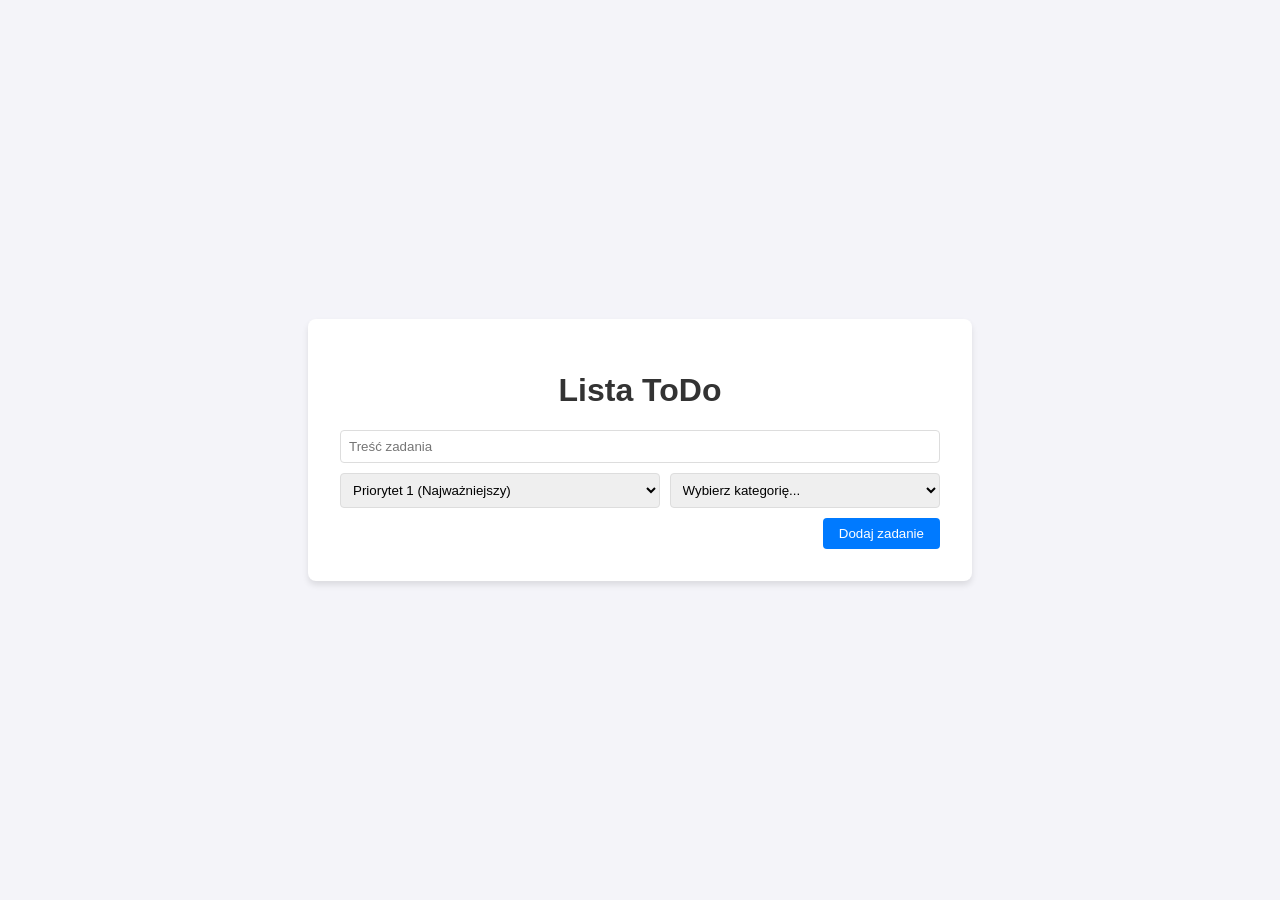
==== src/main/resources/static/index.html @ 030b0a2b "Change page title" ====
<!DOCTYPE html>
<html lang="en">
<head>
    <meta charset="UTF-8">
    <meta name="viewport" content="width=device-width, initial-scale=1.0">
    <title>ToDo</title>
    <style>
        body {
            font-family: -apple-system, BlinkMacSystemFont, "Segoe UI", Roboto, "Helvetica Neue", Arial, sans-serif;
            background-color: #f4f4f9;
            color: #333;
            display: flex;
            justify-content: center;
            align-items: center;
            height: 100vh;
            margin: 0;
        }
        #app {
            background: #fff;
            padding: 2rem;
            border-radius: 8px;
            box-shadow: 0 4px 6px rgba(0, 0, 0, 0.1);
            width: 100%;
            max-width: 600px;
        }
        h1 {
            color: #333;
            text-align: center;
        }
        ul {
            list-style: none;
            padding: 0;
        }
        li {
            display: flex;
            align-items: center;
            padding: 0.75rem 0;
            border-bottom: 1px solid #ddd;
        }
        li:last-child {
            border-bottom: none;
        }
        li span {
            flex-grow: 1;
            cursor: pointer;
        }
        li.completed span {
            text-decoration: line-through;
            color: #888;
        }
        .meta-info {
            font-size: 0.8rem;
            color: #666;
            margin-right: 10px;
        }
        .delete-btn {
            background: none;
            border: none;
            color: #ff3b30;
            font-size: 1rem;
            cursor: pointer;
        }
        form {
            display: flex;
            flex-direction: column;
            gap: 10px;
            margin-top: 1rem;
        }
        .form-row {
            display: flex;
            gap: 10px;
        }
        input[type="text"], select {
            padding: 0.5rem;
            border: 1px solid #ddd;
            border-radius: 4px;
            flex-grow: 1;
        }
        button[type="submit"] {
            padding: 0.5rem 1rem;
            border: none;
            background-color: #007aff;
            color: white;
            border-radius: 4px;
            cursor: pointer;
            align-self: flex-end;
        }
    </style>
</head>
<body>

<div id="app">
    <h1>Lista ToDo</h1>
    <ul id="todo-list"></ul>
    <form id="todo-form">
        <input type="text" id="todo-input" placeholder="Treść zadania" autocomplete="off" required>
        <div class="form-row">
            <select id="todo-priority">
                <option value="1">Priorytet 1 (Najważniejszy)</option>
                <option value="2">Priorytet 2</option>
                <option value="3">Priorytet 3 (Najmniej ważny)</option>
            </select>
            <select id="todo-category-select">
                <option value="">Wybierz kategorię...</option>
                <option value="new">+ Nowa kategoria</option>
            </select>
        </div>
        <input type="text" id="todo-category-input" placeholder="Nazwa nowej kategorii" style="display: none;">
        <button type="submit">Dodaj zadanie</button>
    </form>
</div>

<script>
    document.addEventListener('DOMContentLoaded', () => {
        const todoList = document.getElementById('todo-list');
        const todoForm = document.getElementById('todo-form');
        const todoInput = document.getElementById('todo-input');
        const todoPriority = document.getElementById('todo-priority');
        const todoCategorySelect = document.getElementById('todo-category-select');
        const todoCategoryInput = document.getElementById('todo-category-input');
        const apiUrl = '/api/todos';
        const categoriesUrl = '/api/categories';

        async function fetchCategories() {
            try {
                const response = await fetch(categoriesUrl);
                const categories = await response.json();
                populateCategorySelect(categories);
            } catch (error) {
                console.error('Failed to fetch categories:', error);
            }
        }

        function populateCategorySelect(categories) {
            // Keep the first two options
            const defaultOption = todoCategorySelect.options[0];
            const newOption = todoCategorySelect.options[1];
            todoCategorySelect.innerHTML = '';
            todoCategorySelect.appendChild(defaultOption);
            todoCategorySelect.appendChild(newOption);

            categories.forEach(category => {
                const option = document.createElement('option');
                option.value = category.name; // Use name as value for simplicity in matching
                option.textContent = category.name;
                todoCategorySelect.appendChild(option);
            });
        }

        todoCategorySelect.addEventListener('change', () => {
            if (todoCategorySelect.value === 'new') {
                todoCategoryInput.style.display = 'block';
                todoCategoryInput.required = true;
                todoCategoryInput.focus();
            } else {
                todoCategoryInput.style.display = 'none';
                todoCategoryInput.required = false;
            }
        });

        async function fetchTodos() {
            try {
                const response = await fetch(apiUrl);
                const todos = await response.json();
                renderTodos(todos);
            } catch (error) {
                console.error('Failed to fetch todos:', error);
            }
        }

        function renderTodos(todos) {
            todoList.innerHTML = '';
            // Sort by priority then ID
            todos.sort((a, b) => (a.priority || 3) - (b.priority || 3) || a.id - b.id);
            todos.forEach(todo => {
                const li = document.createElement('li');
                li.dataset.id = todo.id;
                if (todo.completed) {
                    li.classList.add('completed');
                }

                const span = document.createElement('span');
                const categoryName = todo.category ? todo.category.name : 'Brak kategorii';
                const priority = todo.priority ? `P${todo.priority}` : '';
                
                span.innerHTML = `${todo.content} <span class="meta-info">[${categoryName}] ${priority}</span>`;
                span.addEventListener('click', () => toggleTodoStatus(todo.id, !todo.completed));

                const deleteBtn = document.createElement('button');
                deleteBtn.textContent = '✖';
                deleteBtn.className = 'delete-btn';
                deleteBtn.addEventListener('click', () => deleteTodo(todo.id));

                li.appendChild(span);
                li.appendChild(deleteBtn);
                todoList.appendChild(li);
            });
        }

        async function addTodo(content, priority, categoryName) {
            const payload = {
                content: content,
                priority: parseInt(priority),
                completed: false,
                category: { name: categoryName }
            };

            try {
                const response = await fetch(apiUrl, {
                    method: 'POST',
                    headers: { 'Content-Type': 'application/json' },
                    body: JSON.stringify(payload)
                });
                if (response.ok) {
                    fetchTodos();
                    fetchCategories(); // Refresh categories in case a new one was added
                }
            } catch (error) {
                console.error('Failed to add todo:', error);
            }
        }

        async function toggleTodoStatus(id, completed) {
            try {
                const response = await fetch(`${apiUrl}/${id}`, {
                    method: 'PUT',
                    headers: { 'Content-Type': 'application/json' },
                    body: JSON.stringify({ completed: completed })
                });
                if (response.ok) {
                    fetchTodos();
                }
            } catch (error) {
                console.error('Failed to update todo:', error);
            }
        }

        async function deleteTodo(id) {
            try {
                const response = await fetch(`${apiUrl}/${id}`, {
                    method: 'DELETE'
                });
                if (response.ok) {
                    fetchTodos();
                }
            } catch (error) {
                console.error('Failed to delete todo:', error);
            }
        }

        todoForm.addEventListener('submit', e => {
            e.preventDefault();
            const content = todoInput.value.trim();
            const priority = todoPriority.value;
            let categoryName = todoCategorySelect.value;
            
            if (categoryName === 'new') {
                categoryName = todoCategoryInput.value.trim();
            }

            if (content && categoryName && categoryName !== 'new') {
                addTodo(content, priority, categoryName);
                todoInput.value = '';
                todoCategoryInput.value = '';
                todoCategorySelect.value = '';
                todoCategoryInput.style.display = 'none';
            } else if (!categoryName || categoryName === 'new') {
                alert('Proszę wybrać lub wpisać kategorię.');
            }
        });

        fetchCategories();
        fetchTodos();
    });
</script>

</body>
</html>
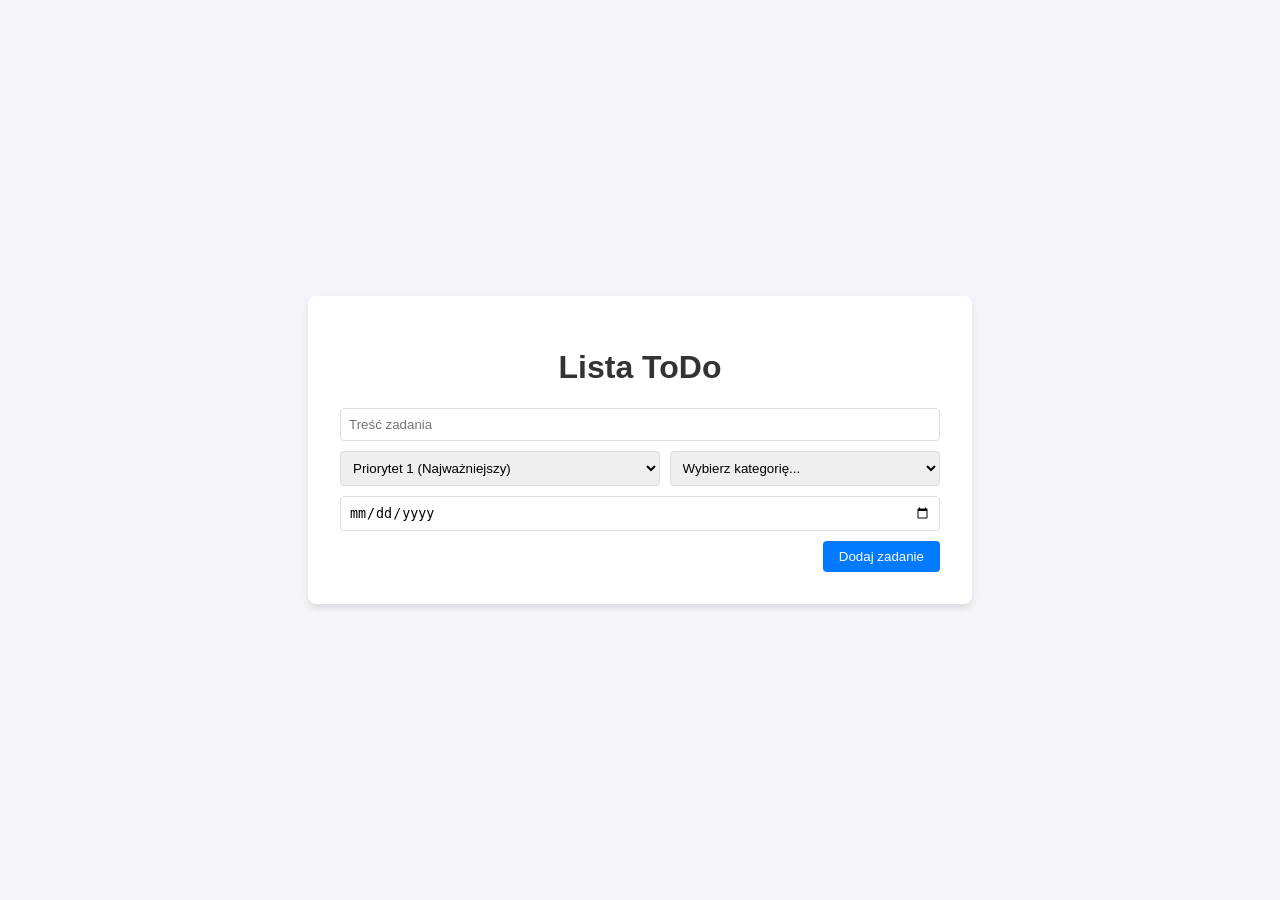
==== commit f5800484: "add deadline" ====
--- a/src/main/resources/static/index.html
+++ b/src/main/resources/static/index.html
@@ -70,7 +70,7 @@
             display: flex;
             gap: 10px;
         }
-        input[type="text"], select {
+        input[type="text"], input[type="date"], select {
             padding: 0.5rem;
             border: 1px solid #ddd;
             border-radius: 4px;
@@ -105,6 +105,7 @@
                 <option value="new">+ Nowa kategoria</option>
             </select>
         </div>
+        <input type="date" id="todo-deadline" placeholder="Termin wykonania">
         <input type="text" id="todo-category-input" placeholder="Nazwa nowej kategorii" style="display: none;">
         <button type="submit">Dodaj zadanie</button>
     </form>
@@ -116,6 +117,7 @@
         const todoForm = document.getElementById('todo-form');
         const todoInput = document.getElementById('todo-input');
         const todoPriority = document.getElementById('todo-priority');
+        const todoDeadline = document.getElementById('todo-deadline');
         const todoCategorySelect = document.getElementById('todo-category-select');
         const todoCategoryInput = document.getElementById('todo-category-input');
         const apiUrl = '/api/todos';
@@ -182,8 +184,9 @@
                 const span = document.createElement('span');
                 const categoryName = todo.category ? todo.category.name : 'Brak kategorii';
                 const priority = todo.priority ? `P${todo.priority}` : '';
+                const deadline = todo.deadline ? `(do: ${todo.deadline})` : '';
                 
-                span.innerHTML = `${todo.content} <span class="meta-info">[${categoryName}] ${priority}</span>`;
+                span.innerHTML = `${todo.content} <span class="meta-info">[${categoryName}] ${priority} ${deadline}</span>`;
                 span.addEventListener('click', () => toggleTodoStatus(todo.id, !todo.completed));
 
                 const deleteBtn = document.createElement('button');
@@ -197,12 +200,13 @@
             });
         }
 
-        async function addTodo(content, priority, categoryName) {
+        async function addTodo(content, priority, categoryName, deadline) {
             const payload = {
                 content: content,
                 priority: parseInt(priority),
                 completed: false,
-                category: { name: categoryName }
+                category: { name: categoryName },
+                deadline: deadline || null
             };
 
             try {
@@ -252,6 +256,7 @@
             e.preventDefault();
             const content = todoInput.value.trim();
             const priority = todoPriority.value;
+            const deadline = todoDeadline.value;
             let categoryName = todoCategorySelect.value;
             
             if (categoryName === 'new') {
@@ -259,10 +264,11 @@
             }
 
             if (content && categoryName && categoryName !== 'new') {
-                addTodo(content, priority, categoryName);
+                addTodo(content, priority, categoryName, deadline);
                 todoInput.value = '';
                 todoCategoryInput.value = '';
                 todoCategorySelect.value = '';
+                todoDeadline.value = '';
                 todoCategoryInput.style.display = 'none';
             } else if (!categoryName || categoryName === 'new') {
                 alert('Proszę wybrać lub wpisać kategorię.');
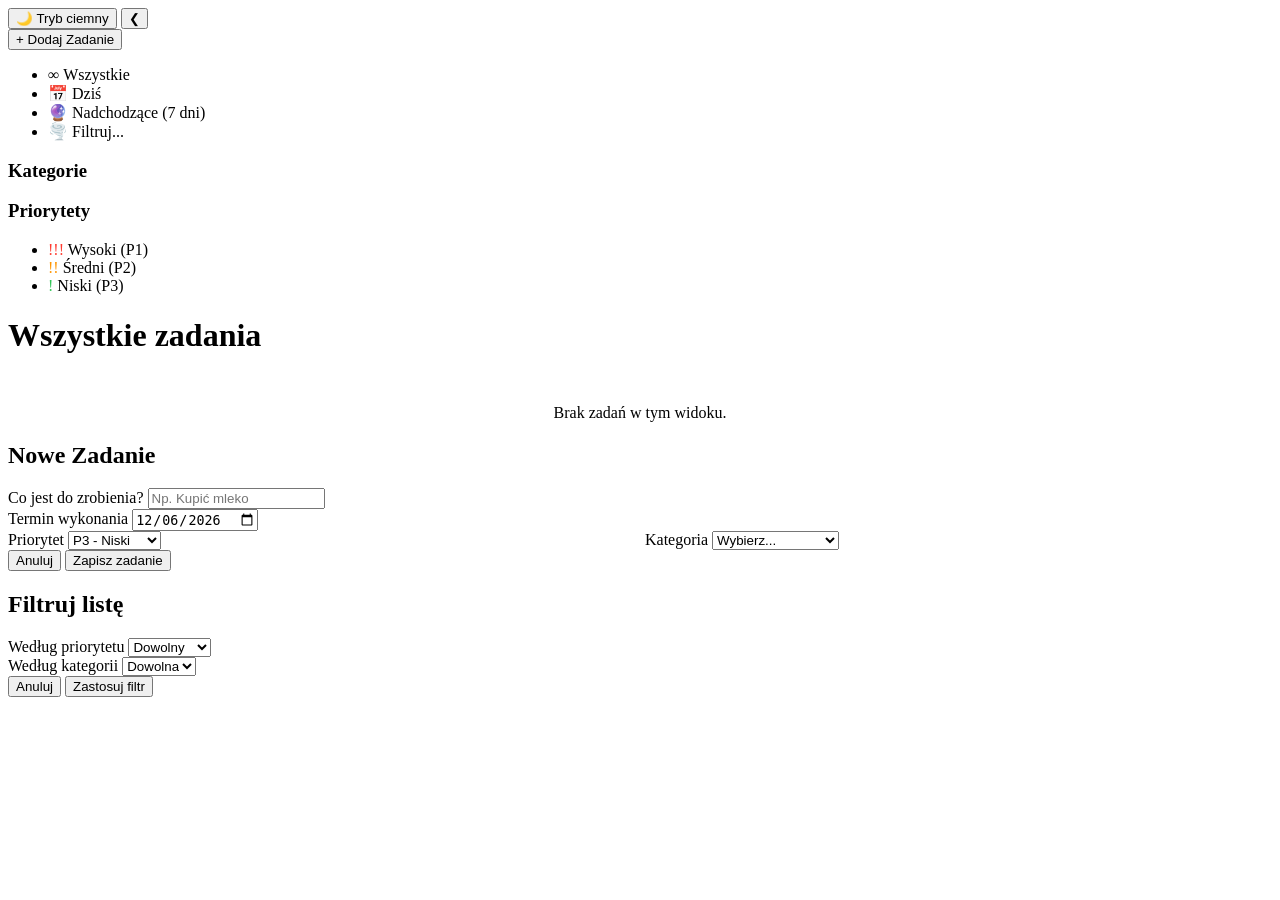
==== commit 1595bc94: "Major overhaul of index.html structure for new UI This file has been fundamentally modified to suppo" ====
--- a/src/main/resources/static/index.html
+++ b/src/main/resources/static/index.html
@@ -1,282 +1,545 @@
 <!DOCTYPE html>
-<html lang="en">
+<html lang="pl">
 <head>
     <meta charset="UTF-8">
     <meta name="viewport" content="width=device-width, initial-scale=1.0">
-    <title>ToDo</title>
-    <style>
-        body {
-            font-family: -apple-system, BlinkMacSystemFont, "Segoe UI", Roboto, "Helvetica Neue", Arial, sans-serif;
-            background-color: #f4f4f9;
-            color: #333;
-            display: flex;
-            justify-content: center;
-            align-items: center;
-            height: 100vh;
-            margin: 0;
-        }
-        #app {
-            background: #fff;
-            padding: 2rem;
-            border-radius: 8px;
-            box-shadow: 0 4px 6px rgba(0, 0, 0, 0.1);
-            width: 100%;
-            max-width: 600px;
-        }
-        h1 {
-            color: #333;
-            text-align: center;
-        }
-        ul {
-            list-style: none;
-            padding: 0;
-        }
-        li {
-            display: flex;
-            align-items: center;
-            padding: 0.75rem 0;
-            border-bottom: 1px solid #ddd;
-        }
-        li:last-child {
-            border-bottom: none;
-        }
-        li span {
-            flex-grow: 1;
-            cursor: pointer;
-        }
-        li.completed span {
-            text-decoration: line-through;
-            color: #888;
-        }
-        .meta-info {
-            font-size: 0.8rem;
-            color: #666;
-            margin-right: 10px;
-        }
-        .delete-btn {
-            background: none;
-            border: none;
-            color: #ff3b30;
-            font-size: 1rem;
-            cursor: pointer;
-        }
-        form {
-            display: flex;
-            flex-direction: column;
-            gap: 10px;
-            margin-top: 1rem;
-        }
-        .form-row {
-            display: flex;
-            gap: 10px;
-        }
-        input[type="text"], input[type="date"], select {
-            padding: 0.5rem;
-            border: 1px solid #ddd;
-            border-radius: 4px;
-            flex-grow: 1;
-        }
-        button[type="submit"] {
-            padding: 0.5rem 1rem;
-            border: none;
-            background-color: #007aff;
-            color: white;
-            border-radius: 4px;
-            cursor: pointer;
-            align-self: flex-end;
-        }
-    </style>
+    <title>ToDo - Mój Organizer</title>
+    <link rel="stylesheet" href="style.css">
 </head>
 <body>
 
-<div id="app">
-    <h1>Lista ToDo</h1>
-    <ul id="todo-list"></ul>
-    <form id="todo-form">
-        <input type="text" id="todo-input" placeholder="Treść zadania" autocomplete="off" required>
-        <div class="form-row">
-            <select id="todo-priority">
-                <option value="1">Priorytet 1 (Najważniejszy)</option>
-                <option value="2">Priorytet 2</option>
-                <option value="3">Priorytet 3 (Najmniej ważny)</option>
-            </select>
-            <select id="todo-category-select">
-                <option value="">Wybierz kategorię...</option>
-                <option value="new">+ Nowa kategoria</option>
-            </select>
+<div id="app-container">
+    <aside class="sidebar" id="sidebar">
+        <div class="sidebar-header-buttons">
+             <button class="theme-btn" id="theme-toggle" title="Przełącz motyw">
+                <span class="icon theme-icon">🌙</span>
+                <span class="nav-text theme-btn-text">Tryb ciemny</span>
+            </button>
+            
+            <button class="toggle-btn" id="sidebar-toggle" title="Zwiń/Rozwiń menu">❮</button>
         </div>
-        <input type="date" id="todo-deadline" placeholder="Termin wykonania">
-        <input type="text" id="todo-category-input" placeholder="Nazwa nowej kategorii" style="display: none;">
-        <button type="submit">Dodaj zadanie</button>
-    </form>
+        
+        <button class="add-task-btn" id="open-add-modal">
+            <span class="icon">+</span>
+            <span class="nav-text">Dodaj Zadanie</span>
+        </button>
+
+        <ul class="nav-list">
+            <li class="nav-item active" data-view="all">
+                <span class="icon">∞</span>
+                <span class="nav-text">Wszystkie</span>
+            </li>
+            <li class="nav-item" data-view="today">
+                <span class="icon">📅</span>
+                <span class="nav-text">Dziś</span>
+            </li>
+            <li class="nav-item" data-view="upcoming">
+                <span class="icon">🔮</span>
+                <span class="nav-text">Nadchodzące (7 dni)</span>
+            </li>
+            <li class="nav-item" id="open-filter-modal">
+                <span class="icon">🌪️</span>
+                <span class="nav-text">Filtruj...</span>
+            </li>
+        </ul>
+
+        <div class="nav-section">
+            <h3>Kategorie</h3>
+            <ul class="nav-list" id="category-list">
+                </ul>
+        </div>
+
+        <div class="nav-section">
+            <h3>Priorytety</h3>
+            <ul class="nav-list">
+                <li class="nav-item" data-filter-type="priority" data-filter-value="1">
+                    <span class="icon" style="color: #ff3b30;">!!!</span>
+                    <span class="nav-text">Wysoki (P1)</span>
+                </li>
+                <li class="nav-item" data-filter-type="priority" data-filter-value="2">
+                    <span class="icon" style="color: #ff9500;">!!</span>
+                    <span class="nav-text">Średni (P2)</span>
+                </li>
+                <li class="nav-item" data-filter-type="priority" data-filter-value="3">
+                    <span class="icon" style="color: #34c759;">!</span>
+                    <span class="nav-text">Niski (P3)</span>
+                </li>
+            </ul>
+        </div>
+    </aside>
+
+    <main class="main-content">
+        <header class="header">
+            <h1 id="page-title">Wszystkie zadania</h1>
+            <div id="active-filters" class="active-filters-info"></div>
+        </header>
+
+        <div id="todo-list-container">
+            </div>
+    </main>
+</div>
+
+<div class="modal-overlay" id="add-modal">
+    <div class="modal">
+        <h2>Nowe Zadanie</h2>
+        <form id="todo-form">
+            <div class="form-group">
+                <label for="todo-input">Co jest do zrobienia?</label>
+                <input type="text" id="todo-input" class="form-control" placeholder="Np. Kupić mleko" required autocomplete="off">
+            </div>
+            
+            <div class="form-group">
+                <label for="todo-deadline">Termin wykonania</label>
+                <input type="date" id="todo-deadline" class="form-control" required>
+            </div>
+
+            <div class="form-row" style="display: flex; gap: 10px;">
+                <div class="form-group" style="flex: 1;">
+                    <label for="todo-priority">Priorytet</label>
+                    <select id="todo-priority" class="form-control">
+                        <option value="1">P1 - Wysoki</option>
+                        <option value="2">P2 - Średni</option>
+                        <option value="3" selected>P3 - Niski</option>
+                    </select>
+                </div>
+
+                <div class="form-group" style="flex: 1;">
+                    <label for="todo-category-select">Kategoria</label>
+                    <select id="todo-category-select" class="form-control">
+                        <option value="">Wybierz...</option>
+                        <option value="new">+ Nowa kategoria</option>
+                    </select>
+                </div>
+            </div>
+
+            <input type="text" id="todo-category-input" class="form-control" placeholder="Nazwa nowej kategorii" style="display: none; margin-bottom: 15px;">
+
+            <div class="modal-actions">
+                <button type="button" class="btn-secondary" id="close-add-modal">Anuluj</button>
+                <button type="submit" class="btn-primary">Zapisz zadanie</button>
+            </div>
+        </form>
+    </div>
+</div>
+
+<div class="modal-overlay" id="filter-modal">
+    <div class="modal">
+        <h2>Filtruj listę</h2>
+        <form id="filter-form">
+            <div class="form-group">
+                <label>Według priorytetu</label>
+                <select id="filter-priority" class="form-control">
+                    <option value="">Dowolny</option>
+                    <option value="1">Priorytet 1</option>
+                    <option value="2">Priorytet 2</option>
+                    <option value="3">Priorytet 3</option>
+                </select>
+            </div>
+            <div class="form-group">
+                <label>Według kategorii</label>
+                <select id="filter-category" class="form-control">
+                    <option value="">Dowolna</option>
+                    </select>
+            </div>
+            <div class="modal-actions">
+                <button type="button" class="btn-secondary" id="close-filter-modal">Anuluj</button>
+                <button type="submit" class="btn-primary">Zastosuj filtr</button>
+            </div>
+        </form>
+    </div>
 </div>
 
 <script>
     document.addEventListener('DOMContentLoaded', () => {
-        const todoList = document.getElementById('todo-list');
+        // --- ZMIENNE STANU ---
+        let todos = [];
+        let categories = [];
+        let currentView = 'all';
+        let activeFilter = null;
+
+        // --- SELEKTORY DOM ---
+        const sidebar = document.getElementById('sidebar');
+        const listContainer = document.getElementById('todo-list-container');
+        const pageTitle = document.getElementById('page-title');
+        const activeFiltersDiv = document.getElementById('active-filters');
+        
+        // Formularze
+        const addModal = document.getElementById('add-modal');
+        const filterModal = document.getElementById('filter-modal');
         const todoForm = document.getElementById('todo-form');
-        const todoInput = document.getElementById('todo-input');
-        const todoPriority = document.getElementById('todo-priority');
-        const todoDeadline = document.getElementById('todo-deadline');
-        const todoCategorySelect = document.getElementById('todo-category-select');
-        const todoCategoryInput = document.getElementById('todo-category-input');
-        const apiUrl = '/api/todos';
-        const categoriesUrl = '/api/categories';
-
-        async function fetchCategories() {
+        const filterForm = document.getElementById('filter-form');
+        const categorySelect = document.getElementById('todo-category-select');
+        const categoryInput = document.getElementById('todo-category-input');
+
+        // Przyciski
+        const sidebarToggleBtn = document.getElementById('sidebar-toggle');
+        const themeToggleBtn = document.getElementById('theme-toggle');
+        const themeIcon = themeToggleBtn.querySelector('.theme-icon');
+        const themeText = themeToggleBtn.querySelector('.theme-btn-text'); // Tekst przycisku
+
+        // URL API
+        const API_URL = '/api/todos';
+        const CAT_URL = '/api/categories';
+
+        // --- START ---
+        init();
+
+        function init() {
+            initializeTheme();
+            setupEventListeners();
+            fetchData();
+            document.getElementById('todo-deadline').valueAsDate = new Date();
+        }
+
+        // --- OBSŁUGA MOTYWU ---
+        function initializeTheme() {
+            const savedTheme = localStorage.getItem('theme');
+            if (savedTheme === 'dark') {
+                document.body.classList.add('dark-mode');
+                updateThemeUI(true);
+            } else {
+                updateThemeUI(false);
+            }
+        }
+
+        function updateThemeUI(isDark) {
+            themeIcon.textContent = isDark ? '☀️' : '🌙';
+            themeText.textContent = isDark ? 'Tryb jasny' : 'Tryb ciemny';
+        }
+
+        function setupEventListeners() {
+            // Toggle Dark Mode
+            themeToggleBtn.addEventListener('click', () => {
+                document.body.classList.toggle('dark-mode');
+                const isDark = document.body.classList.contains('dark-mode');
+                localStorage.setItem('theme', isDark ? 'dark' : 'light');
+                updateThemeUI(isDark);
+            });
+
+            // Sidebar toggle
+            sidebarToggleBtn.addEventListener('click', () => {
+                sidebar.classList.toggle('collapsed');
+                sidebarToggleBtn.textContent = sidebar.classList.contains('collapsed') ? '❯' : '❮';
+            });
+
+            // Modale
+            document.getElementById('open-add-modal').addEventListener('click', () => openModal(addModal));
+            document.getElementById('close-add-modal').addEventListener('click', () => closeModal(addModal));
+            document.getElementById('open-filter-modal').addEventListener('click', () => {
+                populateSelects(); 
+                openModal(filterModal);
+            });
+            document.getElementById('close-filter-modal').addEventListener('click', () => closeModal(filterModal));
+
+            document.querySelectorAll('.nav-item[data-view]').forEach(item => {
+                item.addEventListener('click', () => {
+                    setActiveNavItem(item);
+                    currentView = item.dataset.view;
+                    activeFilter = null;
+                    renderMainView();
+                });
+            });
+
+            document.querySelectorAll('.nav-item[data-filter-type="priority"]').forEach(item => {
+                item.addEventListener('click', () => {
+                    const p = parseInt(item.dataset.filterValue);
+                    applyFilter('priority', p, `Priorytet ${p}`);
+                });
+            });
+
+            categorySelect.addEventListener('change', () => {
+                if (categorySelect.value === 'new') {
+                    categoryInput.style.display = 'block';
+                    categoryInput.required = true;
+                    categoryInput.focus();
+                } else {
+                    categoryInput.style.display = 'none';
+                    categoryInput.required = false;
+                }
+            });
+
+            todoForm.addEventListener('submit', async (e) => {
+                e.preventDefault();
+                const content = document.getElementById('todo-input').value;
+                const priority = document.getElementById('todo-priority').value;
+                const deadline = document.getElementById('todo-deadline').value;
+                let catName = categorySelect.value;
+                
+                if (catName === 'new') catName = categoryInput.value;
+
+                if (content && catName && deadline) {
+                    await createTodo(content, priority, catName, deadline);
+                    closeModal(addModal);
+                    todoForm.reset();
+                    categoryInput.style.display = 'none';
+                    document.getElementById('todo-deadline').valueAsDate = new Date();
+                }
+            });
+
+            filterForm.addEventListener('submit', (e) => {
+                e.preventDefault();
+                const p = document.getElementById('filter-priority').value;
+                const c = document.getElementById('filter-category').value;
+                
+                if (p || c) {
+                    currentView = 'filtered';
+                    activeFilter = { type: 'complex', priority: p, category: c };
+                    setActiveNavItem(document.getElementById('open-filter-modal'));
+                    renderMainView();
+                    closeModal(filterModal);
+                }
+            });
+        }
+
+        // --- API & LOGIKA DANYCH (Bez zmian) ---
+        async function fetchData() {
             try {
-                const response = await fetch(categoriesUrl);
-                const categories = await response.json();
-                populateCategorySelect(categories);
-            } catch (error) {
-                console.error('Failed to fetch categories:', error);
-            }
-        }
-
-        function populateCategorySelect(categories) {
-            // Keep the first two options
-            const defaultOption = todoCategorySelect.options[0];
-            const newOption = todoCategorySelect.options[1];
-            todoCategorySelect.innerHTML = '';
-            todoCategorySelect.appendChild(defaultOption);
-            todoCategorySelect.appendChild(newOption);
-
-            categories.forEach(category => {
-                const option = document.createElement('option');
-                option.value = category.name; // Use name as value for simplicity in matching
-                option.textContent = category.name;
-                todoCategorySelect.appendChild(option);
-            });
-        }
-
-        todoCategorySelect.addEventListener('change', () => {
-            if (todoCategorySelect.value === 'new') {
-                todoCategoryInput.style.display = 'block';
-                todoCategoryInput.required = true;
-                todoCategoryInput.focus();
-            } else {
-                todoCategoryInput.style.display = 'none';
-                todoCategoryInput.required = false;
-            }
-        });
-
-        async function fetchTodos() {
-            try {
-                const response = await fetch(apiUrl);
-                const todos = await response.json();
-                renderTodos(todos);
-            } catch (error) {
-                console.error('Failed to fetch todos:', error);
-            }
-        }
-
-        function renderTodos(todos) {
-            todoList.innerHTML = '';
-            // Sort by priority then ID
-            todos.sort((a, b) => (a.priority || 3) - (b.priority || 3) || a.id - b.id);
-            todos.forEach(todo => {
-                const li = document.createElement('li');
-                li.dataset.id = todo.id;
-                if (todo.completed) {
-                    li.classList.add('completed');
-                }
-
-                const span = document.createElement('span');
-                const categoryName = todo.category ? todo.category.name : 'Brak kategorii';
-                const priority = todo.priority ? `P${todo.priority}` : '';
-                const deadline = todo.deadline ? `(do: ${todo.deadline})` : '';
-                
-                span.innerHTML = `${todo.content} <span class="meta-info">[${categoryName}] ${priority} ${deadline}</span>`;
-                span.addEventListener('click', () => toggleTodoStatus(todo.id, !todo.completed));
-
-                const deleteBtn = document.createElement('button');
-                deleteBtn.textContent = '✖';
-                deleteBtn.className = 'delete-btn';
-                deleteBtn.addEventListener('click', () => deleteTodo(todo.id));
-
-                li.appendChild(span);
-                li.appendChild(deleteBtn);
-                todoList.appendChild(li);
-            });
-        }
-
-        async function addTodo(content, priority, categoryName, deadline) {
+                const [todosRes, catsRes] = await Promise.all([
+                    fetch(API_URL),
+                    fetch(CAT_URL)
+                ]);
+
+                if (todosRes.ok) todos = await todosRes.json();
+                if (catsRes.ok) categories = await catsRes.json();
+
+                renderSidebarCategories();
+                renderMainView();
+            } catch (err) {
+                console.error("Błąd połączenia z API:", err);
+                listContainer.innerHTML = '<p style="color:var(--danger-color); text-align:center">Błąd połączenia z serwerem.</p>';
+            }
+        }
+
+        async function createTodo(content, priority, categoryName, deadline) {
             const payload = {
                 content: content,
                 priority: parseInt(priority),
                 completed: false,
-                category: { name: categoryName },
-                deadline: deadline || null
+                deadline: deadline,
+                category: { name: categoryName }
             };
 
             try {
-                const response = await fetch(apiUrl, {
+                const res = await fetch(API_URL, {
                     method: 'POST',
                     headers: { 'Content-Type': 'application/json' },
                     body: JSON.stringify(payload)
                 });
-                if (response.ok) {
-                    fetchTodos();
-                    fetchCategories(); // Refresh categories in case a new one was added
+                if (res.ok) {
+                    fetchData();
                 }
-            } catch (error) {
-                console.error('Failed to add todo:', error);
-            }
-        }
-
-        async function toggleTodoStatus(id, completed) {
+            } catch (err) {
+                console.error("Nie udało się dodać:", err);
+            }
+        }
+
+        async function deleteTodo(id) {
+            if(!confirm("Usunąć zadanie?")) return;
             try {
-                const response = await fetch(`${apiUrl}/${id}`, {
+                await fetch(`${API_URL}/${id}`, { method: 'DELETE' });
+                todos = todos.filter(t => t.id !== id);
+                renderMainView();
+            } catch(err) { console.error(err); }
+        }
+
+        async function toggleComplete(id, isCompleted) {
+            try {
+                await fetch(`${API_URL}/${id}`, {
                     method: 'PUT',
                     headers: { 'Content-Type': 'application/json' },
-                    body: JSON.stringify({ completed: completed })
+                    body: JSON.stringify({ completed: isCompleted })
                 });
-                if (response.ok) {
-                    fetchTodos();
+                const t = todos.find(x => x.id === id);
+                if(t) t.completed = isCompleted;
+                renderMainView();
+            } catch(err) { console.error(err); }
+        }
+
+        // --- RENDEROWANIE ---
+        function renderMainView() {
+            listContainer.innerHTML = '';
+            activeFiltersDiv.innerHTML = '';
+            let filtered = [...todos];
+            let title = "Zadania";
+
+            const today = new Date().toISOString().split('T')[0];
+
+            if (currentView === 'today') {
+                title = "Dzisiaj";
+                filtered = filtered.filter(t => t.deadline === today);
+            } else if (currentView === 'upcoming') {
+                renderUpcomingGrouped(filtered, today);
+                return; 
+            } else if (currentView === 'filtered' && activeFilter) {
+                title = "Wyniki wyszukiwania";
+                if (activeFilter.type === 'complex') {
+                    if (activeFilter.priority) filtered = filtered.filter(t => t.priority == activeFilter.priority);
+                    if (activeFilter.category) filtered = filtered.filter(t => t.category && t.category.name === activeFilter.category);
+                    showFilterTag(`Złożony`);
+                } 
+                else if (activeFilter.type === 'priority') {
+                    filtered = filtered.filter(t => t.priority == activeFilter.value);
+                    showFilterTag(activeFilter.label);
+                } 
+                else if (activeFilter.type === 'category') {
+                    filtered = filtered.filter(t => t.category && t.category.name === activeFilter.value);
+                    showFilterTag(`Kategoria: ${activeFilter.label}`);
                 }
-            } catch (error) {
-                console.error('Failed to update todo:', error);
-            }
-        }
-
-        async function deleteTodo(id) {
-            try {
-                const response = await fetch(`${apiUrl}/${id}`, {
-                    method: 'DELETE'
+            } else {
+                title = "Wszystkie zadania";
+            }
+
+            pageTitle.textContent = title;
+
+            filtered.sort((a, b) => {
+                if (a.completed !== b.completed) return a.completed ? 1 : -1;
+                if (a.deadline !== b.deadline) return a.deadline > b.deadline ? 1 : -1;
+                return a.priority - b.priority;
+            });
+
+            if (filtered.length === 0) {
+                listContainer.innerHTML = `<div style="text-align:center; color:var(--text-muted); margin-top:50px;">Brak zadań w tym widoku.</div>`;
+                return;
+            }
+
+            filtered.forEach(todo => {
+                listContainer.appendChild(createTodoItem(todo));
+            });
+        }
+
+        function renderUpcomingGrouped(allTodos, todayStr) {
+            pageTitle.textContent = "Nadchodzące 7 dni";
+            const days = getNextDays(todayStr, 7);
+            let hasTasks = false;
+
+            days.forEach(dayInfo => {
+                const dayTasks = allTodos.filter(t => t.deadline === dayInfo.date);
+                
+                if (dayTasks.length > 0) {
+                    hasTasks = true;
+                    const groupHeader = document.createElement('div');
+                    groupHeader.className = 'task-group-title';
+                    groupHeader.textContent = `${dayInfo.name} (${dayInfo.date})`;
+                    listContainer.appendChild(groupHeader);
+
+                    dayTasks.sort((a, b) => a.priority - b.priority);
+                    dayTasks.forEach(t => listContainer.appendChild(createTodoItem(t)));
+                }
+            });
+
+            if (!hasTasks) {
+                listContainer.innerHTML = `<div style="text-align:center; color:var(--text-muted); margin-top:50px;">Brak planów na najbliższy tydzień. Odpocznij!</div>`;
+            }
+        }
+
+        function createTodoItem(todo) {
+            const el = document.createElement('div');
+            el.className = `todo-item ${todo.completed ? 'completed' : ''}`;
+            const catName = todo.category ? todo.category.name : 'Bez kategorii';
+            const dateStr = todo.deadline ? `📅 ${todo.deadline}` : '';
+
+            el.innerHTML = `
+                <div class="todo-checkbox"></div>
+                <div class="todo-content">
+                    <span class="todo-text">${todo.content}</span>
+                    <div class="todo-meta">
+                        <span class="priority-tag priority-${todo.priority}">P${todo.priority}</span>
+                        <span>• 📂 ${catName}</span>
+                        <span style="margin-left:5px;">${dateStr}</span>
+                    </div>
+                </div>
+                <button class="delete-btn" title="Usuń">×</button>
+            `;
+
+            el.querySelector('.todo-checkbox').addEventListener('click', () => toggleComplete(todo.id, !todo.completed));
+            el.querySelector('.delete-btn').addEventListener('click', (e) => {
+                e.stopPropagation();
+                deleteTodo(todo.id);
+            });
+
+            return el;
+        }
+
+        function renderSidebarCategories() {
+            const list = document.getElementById('category-list');
+            list.innerHTML = '';
+            categories.forEach(cat => {
+                const li = document.createElement('li');
+                li.className = 'nav-item';
+                li.innerHTML = `<span class="icon">📂</span> <span class="nav-text">${cat.name}</span>`;
+                li.addEventListener('click', () => {
+                    applyFilter('category', cat.name, cat.name);
                 });
-                if (response.ok) {
-                    fetchTodos();
-                }
-            } catch (error) {
-                console.error('Failed to delete todo:', error);
-            }
-        }
-
-        todoForm.addEventListener('submit', e => {
-            e.preventDefault();
-            const content = todoInput.value.trim();
-            const priority = todoPriority.value;
-            const deadline = todoDeadline.value;
-            let categoryName = todoCategorySelect.value;
+                list.appendChild(li);
+            });
+        }
+
+        // --- POMOCNICZE ---
+        function openModal(modal) { modal.classList.add('open'); }
+        function closeModal(modal) { modal.classList.remove('open'); }
+
+        function populateSelects() {
+            const select = document.getElementById('filter-category');
+            select.innerHTML = '<option value="">Wszystkie</option>';
+            categories.forEach(c => {
+                const opt = document.createElement('option');
+                opt.value = c.name;
+                opt.textContent = c.name;
+                select.appendChild(opt);
+            });
             
-            if (categoryName === 'new') {
-                categoryName = todoCategoryInput.value.trim();
-            }
-
-            if (content && categoryName && categoryName !== 'new') {
-                addTodo(content, priority, categoryName, deadline);
-                todoInput.value = '';
-                todoCategoryInput.value = '';
-                todoCategorySelect.value = '';
-                todoDeadline.value = '';
-                todoCategoryInput.style.display = 'none';
-            } else if (!categoryName || categoryName === 'new') {
-                alert('Proszę wybrać lub wpisać kategorię.');
-            }
-        });
-
-        fetchCategories();
-        fetchTodos();
+            const addSelect = document.getElementById('todo-category-select');
+            addSelect.innerHTML = '<option value="">Wybierz...</option><option value="new">+ Nowa kategoria</option>';
+            categories.forEach(c => {
+                const opt = document.createElement('option');
+                opt.value = c.name;
+                opt.textContent = c.name;
+                addSelect.appendChild(opt);
+            });
+        }
+
+        function setActiveNavItem(element) {
+            document.querySelectorAll('.sidebar .nav-item').forEach(el => el.classList.remove('active'));
+            if(element && element.classList.contains('nav-item')) {
+                element.classList.add('active');
+            }
+        }
+
+        function applyFilter(type, value, label) {
+            currentView = 'filtered';
+            activeFilter = { type, value, label };
+            document.querySelectorAll('.sidebar .nav-item').forEach(el => el.classList.remove('active'));
+            renderMainView();
+        }
+
+        function showFilterTag(text) {
+            const tag = document.createElement('div');
+            tag.className = 'filter-tag';
+            tag.innerHTML = `${text} <span class="clear-filter">×</span>`;
+            tag.querySelector('.clear-filter').addEventListener('click', () => {
+                currentView = 'all';
+                activeFilter = null;
+                document.querySelector('[data-view="all"]').classList.add('active');
+                renderMainView();
+            });
+            activeFiltersDiv.appendChild(tag);
+        }
+
+        function getNextDays(startStr, count) {
+            const result = [];
+            const date = new Date(startStr);
+            date.setDate(date.getDate() + 1);
+            for(let i=0; i<count; i++) {
+                const dStr = date.toISOString().split('T')[0];
+                const dayName = date.toLocaleDateString('pl-PL', { weekday: 'long' });
+                result.push({
+                    date: dStr,
+                    name: dayName.charAt(0).toUpperCase() + dayName.slice(1)
+                });
+                date.setDate(date.getDate() + 1);
+            }
+            return result;
+        }
     });
 </script>
 
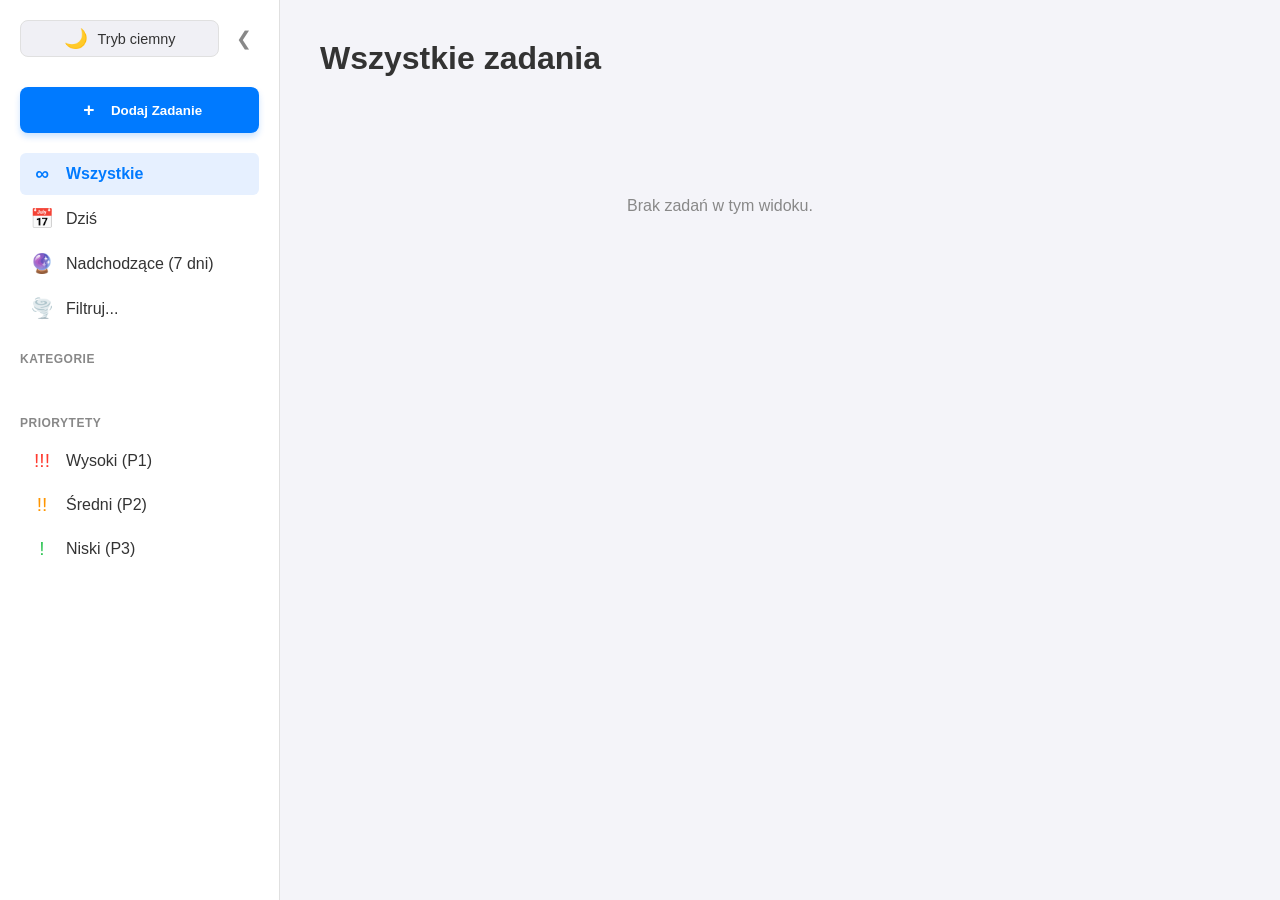
==== commit 2eceb4e7: "Implement category deletion functionality Added a function to delete categories with confirmation an" ====
--- a/src/main/resources/static/index.html
+++ b/src/main/resources/static/index.html
@@ -175,7 +175,7 @@
         const sidebarToggleBtn = document.getElementById('sidebar-toggle');
         const themeToggleBtn = document.getElementById('theme-toggle');
         const themeIcon = themeToggleBtn.querySelector('.theme-icon');
-        const themeText = themeToggleBtn.querySelector('.theme-btn-text'); // Tekst przycisku
+        const themeText = themeToggleBtn.querySelector('.theme-btn-text');
 
         // URL API
         const API_URL = '/api/todos';
@@ -291,7 +291,7 @@
             });
         }
 
-        // --- API & LOGIKA DANYCH (Bez zmian) ---
+        // --- API & LOGIKA DANYCH ---
         async function fetchData() {
             try {
                 const [todosRes, catsRes] = await Promise.all([
@@ -353,6 +353,47 @@
                 if(t) t.completed = isCompleted;
                 renderMainView();
             } catch(err) { console.error(err); }
+        }
+
+        // --- NOWE: FUNKCJA USUWANIA KATEGORII ---
+        async function deleteCategory(id, name) {
+            // 1. Sprawdzenie lokalne (szybkie - opcjonalne)
+            const hasTasks = todos.some(t => t.category && t.category.name === name);
+            if (hasTasks) {
+                alert(`Nie można usunąć kategorii "${name}", ponieważ zawiera aktywne zadania.`);
+                return;
+            }
+
+            // 2. Potwierdzenie użytkownika
+            if (!confirm(`Czy na pewno usunąć pustą kategorię "${name}"?`)) {
+                return;
+            }
+
+            // 3. Wysłanie żądania do serwera
+            try {
+                const res = await fetch(`${CAT_URL}/${id}`, { method: 'DELETE' });
+                
+                if (res.ok) {
+                    // Sukces: usuwamy z listy lokalnej i odświeżamy widok
+                    categories = categories.filter(c => c.id !== id);
+                    renderSidebarCategories();
+                    
+                    // Jeśli akurat przeglądaliśmy tę kategorię, wróć do "Wszystkie"
+                    if (activeFilter && activeFilter.type === 'category' && activeFilter.value === name) {
+                        currentView = 'all';
+                        activeFilter = null;
+                        document.querySelector('[data-view="all"]').classList.add('active');
+                        renderMainView();
+                    }
+                } else if (res.status === 409) {
+                    // Błąd z serwera (Konflikt)
+                    alert("Serwer zablokował usunięcie: Kategoria nie jest pusta.");
+                } else {
+                    alert("Wystąpił błąd podczas usuwania.");
+                }
+            } catch (err) {
+                console.error("Błąd sieci:", err);
+            }
         }
 
         // --- RENDEROWANIE ---
@@ -460,16 +501,36 @@
             return el;
         }
 
+        // --- ZMODYFIKOWANA FUNKCJA KATEGORII (Z przyciskiem usuwania) ---
         function renderSidebarCategories() {
             const list = document.getElementById('category-list');
             list.innerHTML = '';
             categories.forEach(cat => {
                 const li = document.createElement('li');
                 li.className = 'nav-item';
-                li.innerHTML = `<span class="icon">📂</span> <span class="nav-text">${cat.name}</span>`;
+                
+                // Struktura HTML z przyciskiem X
+                li.innerHTML = `
+                    <span class="icon">📂</span> 
+                    <div class="nav-text-container">
+                        <span class="nav-text">${cat.name}</span>
+                    </div>
+                    <span class="delete-cat-btn" title="Usuń kategorię">×</span>
+                `;
+
+                // Kliknięcie w całą kategorię -> Filtruj
                 li.addEventListener('click', () => {
                     applyFilter('category', cat.name, cat.name);
+                    setActiveNavItem(li);
                 });
+
+                // Kliknięcie w X -> Usuń (blokujemy propagację)
+                const deleteBtn = li.querySelector('.delete-cat-btn');
+                deleteBtn.addEventListener('click', (e) => {
+                    e.stopPropagation(); // Ważne: nie uruchamiaj filtrowania
+                    deleteCategory(cat.id, cat.name);
+                });
+
                 list.appendChild(li);
             });
         }
--- a/src/main/resources/static/style.css
+++ b/src/main/resources/static/style.css
@@ -0,0 +1,553 @@
+:root {
+    /* --- Kolory Jasne (Domyślne) --- */
+    --primary-color: #007aff;
+    --primary-hover: #0056b3;
+    --bg-color: #f4f4f9;
+    --sidebar-bg: #ffffff;
+    --card-bg: #ffffff;
+    --text-main: #333333;
+    --text-muted: #888888;
+    --danger-color: #ff3b30;
+    --border-color: #e0e0e0;
+    --tag-bg: #e6f0ff;
+    --btn-bg: #f0f0f5;
+    
+    /* Wymiary i inne */
+    --sidebar-width: 280px;
+    --sidebar-collapsed-width: 70px;
+    --transition-speed: 0.3s;
+}
+
+/* --- Kolory Ciemne (Dark Mode) --- */
+body.dark-mode {
+    --primary-color: #4d9eff;
+    --primary-hover: #6aaeff;
+    --bg-color: #121212;
+    --sidebar-bg: #1e1e1e;
+    --card-bg: #2c2c2e;
+    --text-main: #e0e0e0;
+    --text-muted: #a0a0a0;
+    --border-color: #3a3a3c;
+    --tag-bg: #1a2a40;
+    --btn-bg: #2c2c2e;
+}
+
+* {
+    box-sizing: border-box;
+}
+
+body {
+    font-family: -apple-system, BlinkMacSystemFont, "Segoe UI", Roboto, "Helvetica Neue", Arial, sans-serif;
+    background-color: var(--bg-color);
+    color: var(--text-main);
+    margin: 0;
+    height: 100vh;
+    overflow: hidden;
+    transition: background-color var(--transition-speed), color var(--transition-speed);
+}
+
+#app-container {
+    display: flex;
+    height: 100%;
+    width: 100%;
+}
+
+/* --- SIDEBAR (Panel boczny) --- */
+.sidebar {
+    width: var(--sidebar-width);
+    background-color: var(--sidebar-bg);
+    border-right: 1px solid var(--border-color);
+    display: flex;
+    flex-direction: column;
+    padding: 20px;
+    transition: all var(--transition-speed) ease;
+    overflow-y: auto;
+    position: relative;
+    z-index: 10;
+}
+
+.sidebar.collapsed {
+    width: var(--sidebar-collapsed-width);
+    padding: 20px 10px;
+}
+
+/* Ukrywanie tekstów przy zwinięciu */
+.sidebar.collapsed .nav-text, 
+.sidebar.collapsed h3, 
+.sidebar.collapsed .add-task-btn span:nth-child(2),
+.sidebar.collapsed .theme-btn-text,
+.sidebar.collapsed .nav-text-container { 
+    display: none;
+}
+
+/* HEADER SIDEBARU */
+.sidebar-header-buttons {
+    display: flex;
+    justify-content: space-between;
+    align-items: center;
+    margin-bottom: 30px;
+    gap: 10px;
+}
+
+.sidebar.collapsed .sidebar-header-buttons {
+    flex-direction: column-reverse;
+    gap: 15px;
+}
+
+/* PRZYCISK ZWIJANIA */
+.toggle-btn {
+    background: none;
+    border: none;
+    cursor: pointer;
+    font-size: 1.2rem;
+    color: var(--text-muted);
+    transition: transform 0.3s;
+    padding: 5px;
+    display: flex;
+    align-items: center;
+    justify-content: center;
+    width: 30px;
+    height: 30px;
+}
+
+.sidebar.collapsed .toggle-btn {
+    transform: rotate(180deg);
+}
+
+.toggle-btn:hover {
+    color: var(--primary-color);
+}
+
+/* PRZYCISK MOTYWU */
+.theme-btn {
+    background-color: var(--btn-bg);
+    border: 1px solid var(--border-color);
+    border-radius: 8px;
+    cursor: pointer;
+    padding: 8px 12px;
+    display: flex;
+    align-items: center;
+    gap: 10px;
+    color: var(--text-main);
+    font-size: 0.9rem;
+    font-weight: 500;
+    transition: all 0.2s ease;
+    flex-grow: 1;
+    justify-content: center;
+}
+
+.theme-btn:hover {
+    background-color: var(--border-color);
+    transform: translateY(-1px);
+    box-shadow: 0 2px 5px rgba(0,0,0,0.05);
+}
+
+.sidebar.collapsed .theme-btn {
+    padding: 8px;
+    width: 40px;
+    height: 40px;
+    flex-grow: 0;
+}
+
+.theme-icon {
+    font-size: 1.1rem;
+    line-height: 1;
+}
+
+/* PRZYCISK DODAJ ZADANIE */
+.add-task-btn {
+    background-color: var(--primary-color);
+    color: white;
+    border: none;
+    padding: 12px;
+    border-radius: 8px;
+    cursor: pointer;
+    font-weight: 600;
+    display: flex;
+    align-items: center;
+    justify-content: center;
+    gap: 10px;
+    margin-bottom: 20px;
+    transition: background 0.2s, padding 0.3s;
+    width: 100%;
+    box-shadow: 0 4px 6px rgba(0, 122, 255, 0.2);
+}
+
+.add-task-btn:hover {
+    background-color: var(--primary-hover);
+    box-shadow: 0 6px 8px rgba(0, 122, 255, 0.3);
+}
+
+/* NAWIGACJA */
+.nav-section {
+    margin-bottom: 20px;
+}
+
+.nav-section h3 {
+    font-size: 0.75rem;
+    text-transform: uppercase;
+    color: var(--text-muted);
+    margin-top: 20px;
+    margin-bottom: 10px;
+    letter-spacing: 0.5px;
+    white-space: nowrap;
+}
+
+.nav-list {
+    list-style: none;
+    padding: 0;
+    margin: 0;
+}
+
+.nav-item {
+    padding: 10px;
+    border-radius: 6px;
+    cursor: pointer;
+    display: flex;
+    align-items: center;
+    gap: 12px;
+    color: var(--text-main);
+    transition: background 0.2s;
+    overflow: hidden;
+    margin-bottom: 2px;
+    position: relative; /* Ważne dla przycisku usuwania */
+}
+
+.nav-item:hover {
+    background-color: var(--btn-bg);
+}
+
+.nav-item.active {
+    background-color: var(--tag-bg);
+    color: var(--primary-color);
+    font-weight: 600;
+}
+
+.icon {
+    font-size: 1.2rem;
+    min-width: 24px;
+    text-align: center;
+}
+
+/* --- STYLE DLA USUWANIA KATEGORII (NOWE) --- */
+.nav-text-container {
+    flex-grow: 1;
+    overflow: hidden;
+    text-overflow: ellipsis;
+    white-space: nowrap;
+}
+
+.delete-cat-btn {
+    opacity: 0; /* Domyślnie ukryte */
+    color: var(--text-muted);
+    font-weight: bold;
+    padding: 2px 8px;
+    margin-left: 5px;
+    border-radius: 4px;
+    cursor: pointer;
+    transition: all 0.2s;
+    font-size: 1.1rem;
+    z-index: 5;
+}
+
+/* Pokazujemy przycisk po najechaniu na kategorię */
+.nav-item:hover .delete-cat-btn {
+    opacity: 1;
+}
+
+.delete-cat-btn:hover {
+    color: var(--danger-color);
+    background-color: rgba(255, 59, 48, 0.1);
+}
+
+/* Ukrywamy, jeśli sidebar zwinięty */
+.sidebar.collapsed .delete-cat-btn {
+    display: none !important;
+}
+
+/* --- MAIN CONTENT --- */
+.main-content {
+    flex-grow: 1;
+    padding: 40px;
+    overflow-y: auto;
+    display: flex;
+    flex-direction: column;
+}
+
+.header {
+    margin-bottom: 30px;
+    display: flex;
+    flex-direction: column;
+    gap: 10px;
+}
+
+.header h1 {
+    margin: 0;
+    font-size: 2rem;
+    color: var(--text-main);
+}
+
+.active-filters-info {
+    display: flex;
+    gap: 10px;
+    flex-wrap: wrap;
+    min-height: 30px;
+}
+
+.filter-tag {
+    background-color: var(--tag-bg);
+    color: var(--primary-color);
+    padding: 6px 14px;
+    border-radius: 20px;
+    font-size: 0.9rem;
+    display: flex;
+    align-items: center;
+    gap: 8px;
+    font-weight: 500;
+}
+
+.clear-filter {
+    cursor: pointer;
+    font-weight: bold;
+    font-size: 1.1rem;
+    line-height: 1;
+}
+
+.clear-filter:hover {
+    color: var(--primary-hover);
+}
+
+/* --- TASK LIST --- */
+#todo-list-container {
+    max-width: 800px;
+    width: 100%;
+}
+
+.task-group-title {
+    margin-top: 30px;
+    margin-bottom: 15px;
+    font-size: 1.2rem;
+    font-weight: 700;
+    color: var(--text-main);
+    padding-bottom: 5px;
+    border-bottom: 2px solid var(--border-color);
+}
+
+.todo-item {
+    background: var(--card-bg);
+    border: 1px solid var(--border-color);
+    padding: 16px;
+    border-radius: 10px;
+    margin-bottom: 12px;
+    display: flex;
+    align-items: center;
+    transition: all 0.2s ease;
+}
+
+.todo-item:hover {
+    box-shadow: 0 4px 12px rgba(0,0,0,0.08);
+    transform: translateY(-1px);
+    border-color: var(--primary-color);
+}
+
+body.dark-mode .todo-item:hover {
+     box-shadow: 0 4px 12px rgba(0,0,0,0.3);
+}
+
+.todo-checkbox {
+    width: 22px;
+    height: 22px;
+    border: 2px solid var(--border-color);
+    border-radius: 50%;
+    margin-right: 18px;
+    cursor: pointer;
+    display: flex;
+    align-items: center;
+    justify-content: center;
+    flex-shrink: 0;
+    transition: all 0.2s;
+}
+
+.todo-checkbox:hover {
+    border-color: var(--primary-color);
+}
+
+.todo-item.completed .todo-checkbox {
+    background-color: var(--primary-color);
+    border-color: var(--primary-color);
+}
+
+.todo-item.completed .todo-checkbox::after {
+    content: '✓';
+    color: white;
+    font-size: 14px;
+    font-weight: bold;
+}
+
+.todo-content {
+    flex-grow: 1;
+    display: flex;
+    flex-direction: column;
+}
+
+.todo-text {
+    font-size: 1.05rem;
+    color: var(--text-main);
+}
+
+.todo-item.completed .todo-text {
+    text-decoration: line-through;
+    color: var(--text-muted);
+}
+
+.todo-meta {
+    font-size: 0.85rem;
+    color: var(--text-muted);
+    margin-top: 6px;
+    display: flex;
+    align-items: center;
+    gap: 8px;
+}
+
+.priority-tag {
+    font-weight: 700;
+    font-size: 0.75rem;
+    padding: 2px 6px;
+    border-radius: 4px;
+    text-transform: uppercase;
+}
+
+.priority-1 { color: #ff3b30; background: rgba(255, 59, 48, 0.1); }
+.priority-2 { color: #ff9500; background: rgba(255, 149, 0, 0.1); }
+.priority-3 { color: #34c759; background: rgba(52, 199, 89, 0.1); }
+
+.delete-btn {
+    background: none;
+    border: none;
+    color: var(--text-muted);
+    cursor: pointer;
+    padding: 8px;
+    font-size: 1.4rem;
+    margin-left: 10px;
+    transition: color 0.2s;
+    line-height: 1;
+}
+
+.delete-btn:hover {
+    color: var(--danger-color);
+}
+
+/* --- MODALS --- */
+.modal-overlay {
+    position: fixed;
+    top: 0;
+    left: 0;
+    right: 0;
+    bottom: 0;
+    background: rgba(0,0,0,0.5);
+    display: none;
+    justify-content: center;
+    align-items: center;
+    z-index: 1000;
+    backdrop-filter: blur(4px);
+    opacity: 0;
+    transition: opacity 0.3s;
+}
+
+body.dark-mode .modal-overlay {
+    background: rgba(0,0,0,0.7);
+}
+
+.modal-overlay.open {
+    display: flex;
+    opacity: 1;
+}
+
+.modal {
+    background: var(--card-bg);
+    padding: 30px;
+    border-radius: 16px;
+    width: 90%;
+    max-width: 500px;
+    box-shadow: 0 20px 40px rgba(0,0,0,0.2);
+    transform: scale(0.9);
+    transition: transform 0.3s;
+    color: var(--text-main);
+    border: 1px solid var(--border-color);
+}
+
+.modal-overlay.open .modal {
+    transform: scale(1);
+}
+
+.modal h2 {
+    margin-top: 0;
+    margin-bottom: 20px;
+    color: var(--text-main);
+}
+
+.form-group {
+    margin-bottom: 18px;
+    display: flex;
+    flex-direction: column;
+}
+
+.form-group label {
+    margin-bottom: 6px;
+    font-size: 0.9rem;
+    font-weight: 600;
+    color: var(--text-main);
+}
+
+.form-control {
+    padding: 12px;
+    border: 1px solid var(--border-color);
+    border-radius: 8px;
+    font-size: 1rem;
+    transition: border-color 0.2s;
+    background-color: var(--card-bg);
+    color: var(--text-main);
+}
+
+.form-control:focus {
+    outline: none;
+    border-color: var(--primary-color);
+    box-shadow: 0 0 0 3px rgba(0, 122, 255, 0.1);
+}
+
+.modal-actions {
+    display: flex;
+    justify-content: flex-end;
+    gap: 12px;
+    margin-top: 30px;
+}
+
+.btn-secondary {
+    background: var(--bg-color);
+    color: var(--text-main);
+    border: 1px solid var(--border-color);
+    padding: 10px 20px;
+    border-radius: 8px;
+    cursor: pointer;
+    font-weight: 500;
+    transition: background 0.2s;
+}
+
+.btn-secondary:hover {
+    background: var(--border-color);
+}
+
+.btn-primary {
+    background: var(--primary-color);
+    color: white;
+    border: none;
+    padding: 10px 20px;
+    border-radius: 8px;
+    cursor: pointer;
+    font-weight: 500;
+    transition: background 0.2s;
+}
+
+.btn-primary:hover {
+    background: var(--primary-hover);
+}
